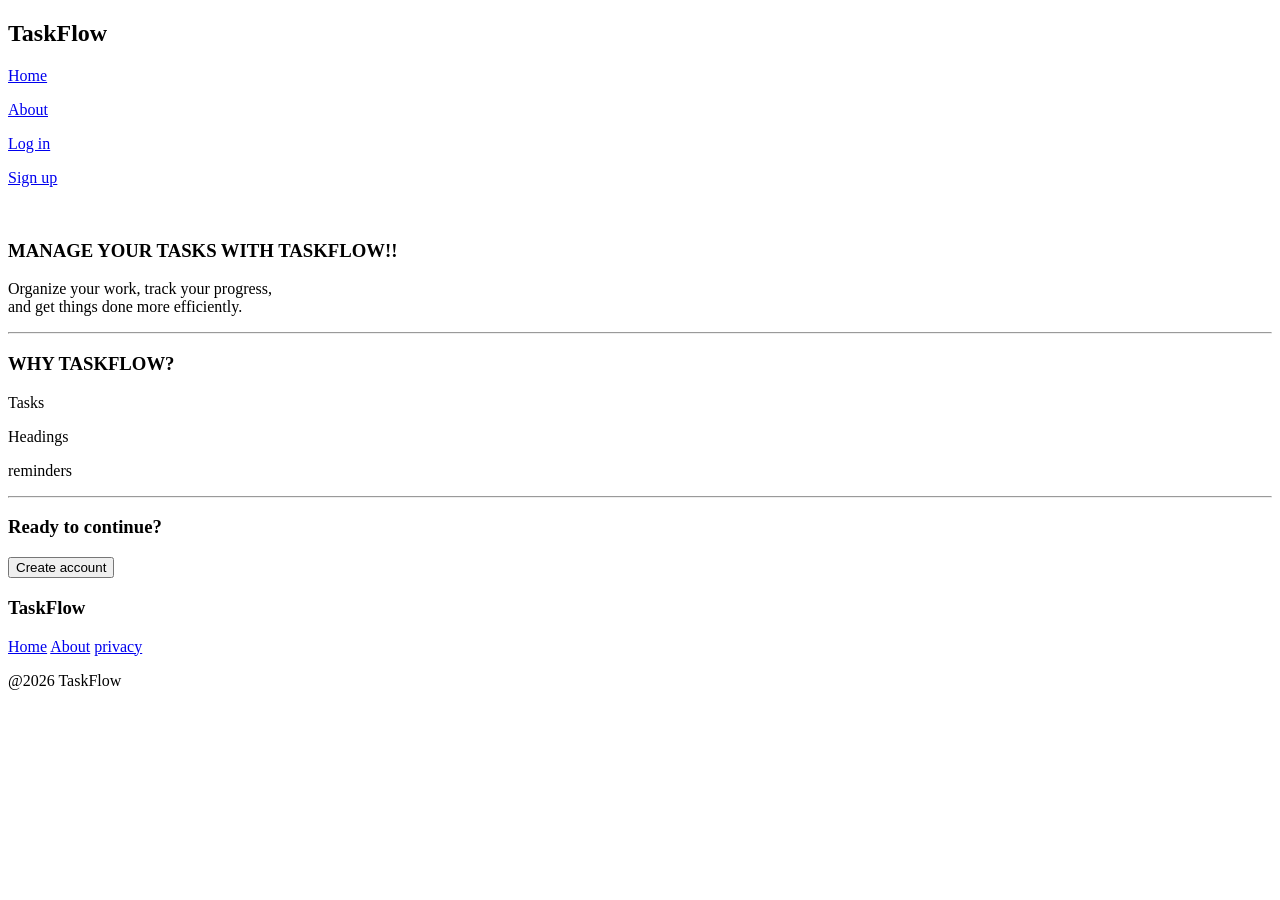
==== index.html @ 9f0d1651 "Complete main HTML pages" ====
<!DOCTYPE html>
<html>
    <head>
        <meta charset="UTF-8">
        <meta name="viewport" content="width=device-width, initial-scale=1.0">
        <title>TaskFlow</title>
        <link rel="stylesheet" href="CSS/styles.css">
    </head>

    <body>
        <main>
            <div class="header">
                <h2>TaskFlow</h2>

                <div class="menu">
                    <p id="Home"><a href="index.html">Home</a></p>
                    <p id="About"><a href="about.html">About</a></p>
                    <p id="login"><a href="login.html">Log in</a></p>
                    <p id="sign-up"><a href="registrer.html">Sign up</a></p>
                </div>
            </div>

            <br>

            <div class="Welcome">
                <h3>MANAGE YOUR TASKS WITH TASKFLOW!!</h3>
                <p>
                    Organize your work, track your progress,
                    <br>
                    and get things done more efficiently.
                </p>
            </div>

            <hr>

            <div class="importance">
                <h3>WHY TASKFLOW?</h3>
                <p>Tasks</p>
                <p>Headings</p>
                <p>reminders</p>
            </div>

            <hr>

            <div class="account">
                <h3>Ready to continue?</h3>
                <a href="registrer.html"><button>Create account</button></a>
            </div>
        </main>

        <footer class="footer">
            <h3>TaskFlow</h3>
            <a href="index.html">Home</a>
            <a href="about.html">About</a>
            <a href="privacy.html">privacy</a>
            <p>@2026 TaskFlow</p>
        </footer>
    </body>
</html>
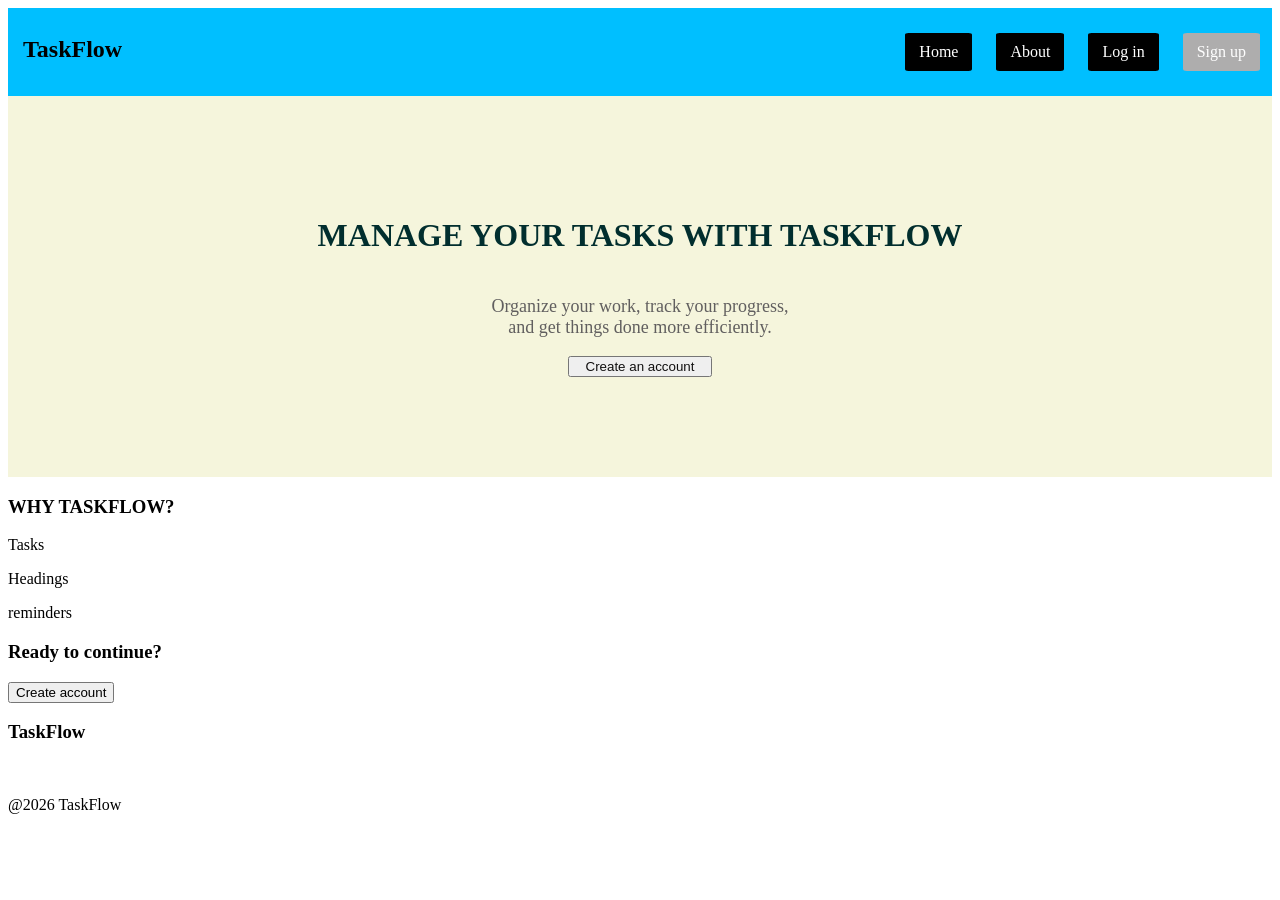
==== commit d410fa6f: "Improve TaskFlow welcome section" ====
--- a/index.html
+++ b/index.html
@@ -20,18 +20,17 @@
                 </div>
             </div>
 
-            <br>
-
             <div class="Welcome">
-                <h3>MANAGE YOUR TASKS WITH TASKFLOW!!</h3>
-                <p>
+                <h1 class="title">MANAGE YOUR TASKS WITH TASKFLOW</h1>
+                <p class="helo">
                     Organize your work, track your progress,
                     <br>
                     and get things done more efficiently.
                 </p>
+                <button><a href="registrer.html" class="button">Create an account</a></button>
             </div>
 
-            <hr>
+  
 
             <div class="importance">
                 <h3>WHY TASKFLOW?</h3>
@@ -40,8 +39,7 @@
                 <p>reminders</p>
             </div>
 
-            <hr>
-
+        
             <div class="account">
                 <h3>Ready to continue?</h3>
                 <a href="registrer.html"><button>Create account</button></a>
--- a/CSS/styles.css
+++ b/CSS/styles.css
@@ -0,0 +1,70 @@
+.header {
+    display: flex;
+    flex-direction: row;
+    background-color: deepskyblue;
+    padding-top: 13px;
+    padding-bottom: 13px;
+    justify-content: space-between;
+    margin-bottom: 0px;
+}
+h2 {
+    margin: 15px 15px 15px;
+}
+.menu {
+    display: flex;
+    flex-direction: row;
+}
+a {
+    text-decoration: none;
+    color: white;
+}
+#Home {
+    background-color: black;
+    border-radius:5%;
+    padding: 10px 14px 10px 14px;
+    margin: 12px 12px 12px;
+}
+#About {
+    background-color: black;
+    border-radius:5%;
+    padding: 10px 14px 10px 14px;
+    margin: 12px 12px 12px;
+}
+#login {
+    background-color: black;
+    border-radius:5%;
+    padding: 10px 14px 10px 14px;
+    margin: 12px 12px 12px;
+}
+#sign-up {
+    background-color: rgb(174, 173, 173);
+    color: black;
+    border-radius:5%;
+    padding: 10px 14px 10px 14px;
+    margin: 12px 12px 12px;
+}
+.Welcome {
+    background-color: beige;
+    margin-top: 0px;
+    text-align: center;
+    padding-top: 100px;
+    padding-bottom: 100px;
+}
+.helo {
+    font-size: large;
+    color: rgb(97, 95, 95);
+    padding-top: 20px;
+}
+.title {
+    font-weight: bold;
+    color:  rgb(1, 46, 46);
+}
+.button {
+    color: rgb(17, 16, 16);
+    padding: 5px 10px 5px;
+    border-radius: 3px;
+}
+.button:hover {
+    cursor: pointer;
+    text-decoration: underline;
+}
